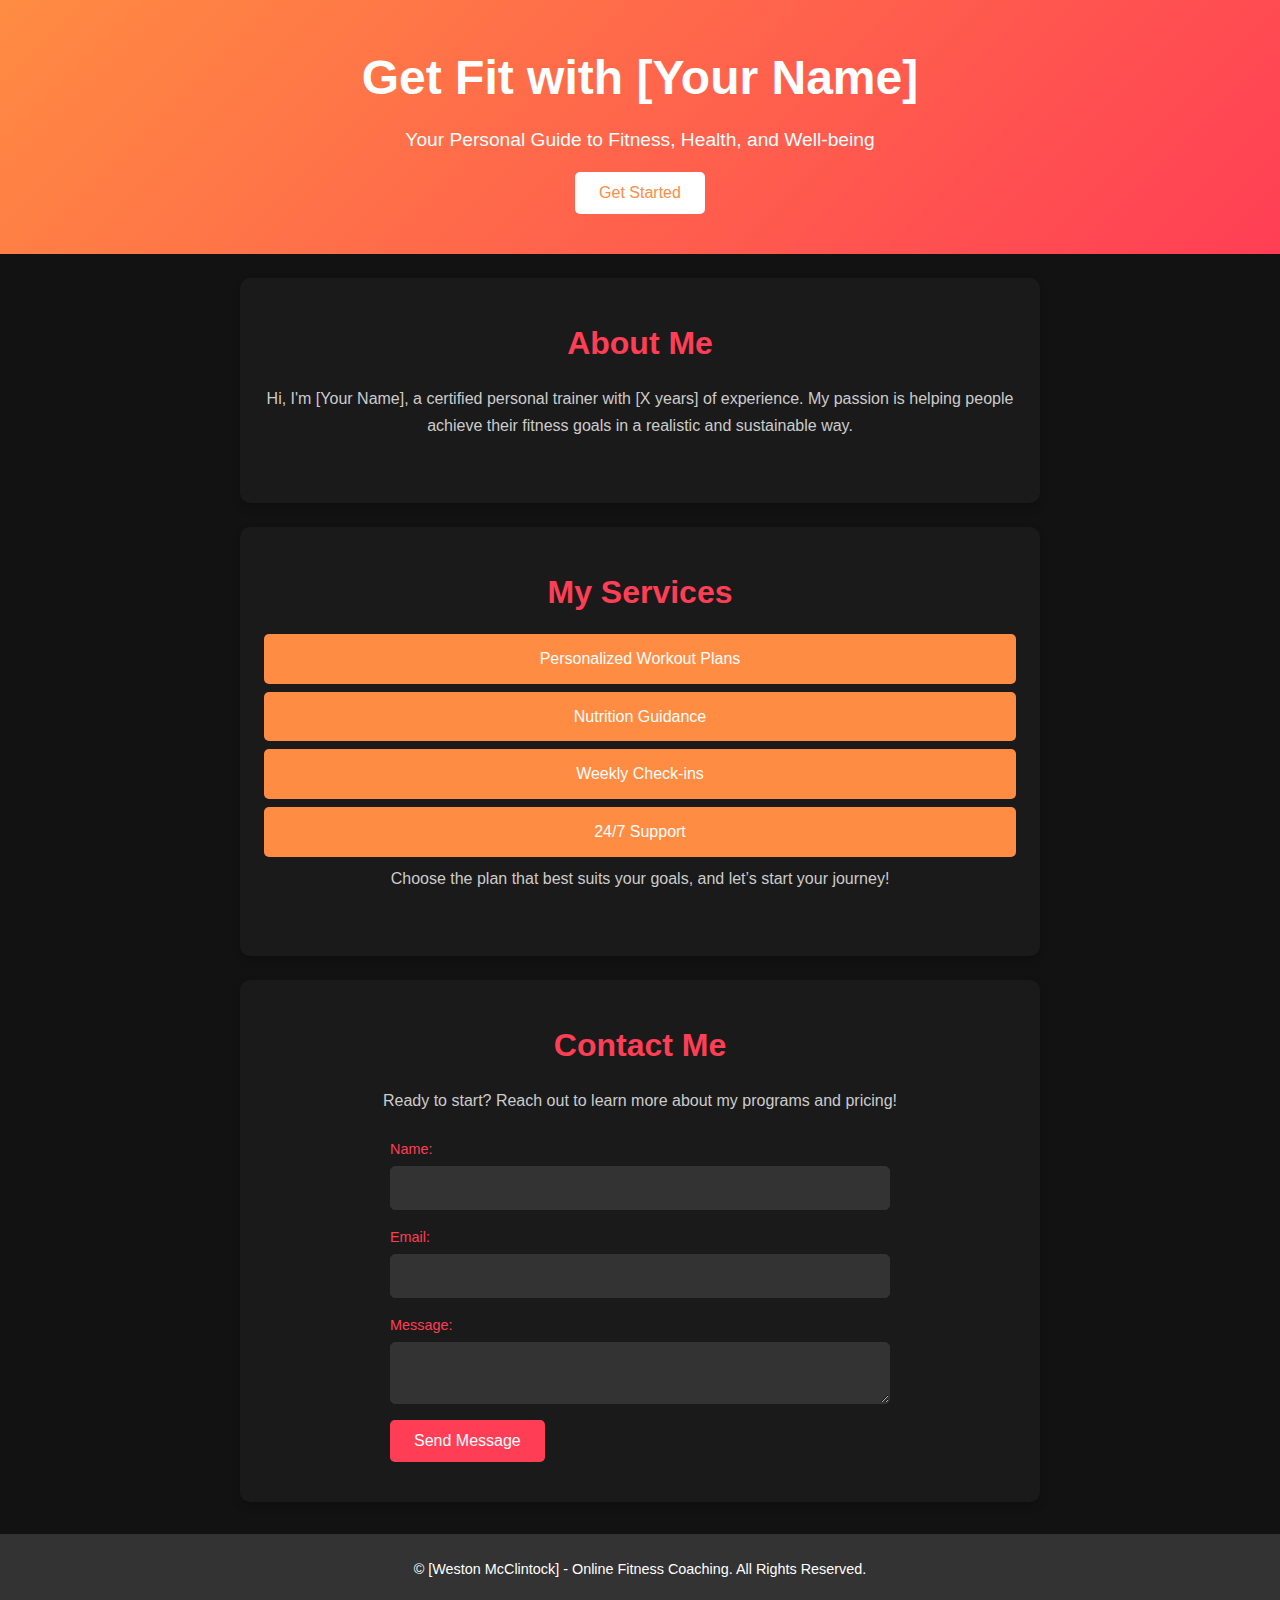
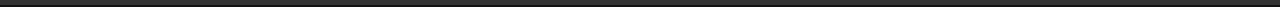
==== index.html @ 8d7b9052 "Rename html fitness website.index.html to index.html" ====
<!DOCTYPE html>
<html lang="en">
<head>
    <meta charset="UTF-8">
    <meta name="viewport" content="width=device-width, initial-scale=1.0">
    <title>Online Fitness Coaching by [Your Name]</title>
    <link rel="stylesheet" href="styles.css">
</head>
<body>

    <!-- Header Section -->
    <header>
        <h1>Get Fit with [Your Name]</h1>
        <p>Your Personal Guide to Fitness, Health, and Well-being</p>
        <button onclick="document.getElementById('contact').scrollIntoView()">Get Started</button>
    </header>

    <!-- About Section -->
    <section id="about">
        <h2>About Me</h2>
        <p>Hi, I'm [Your Name], a certified personal trainer with [X years] of experience. My passion is helping people achieve their fitness goals in a realistic and sustainable way.</p>
    </section>

    <!-- Services Section -->
    <section id="services">
        <h2>My Services</h2>
        <ul>
            <li>Personalized Workout Plans</li>
            <li>Nutrition Guidance</li>
            <li>Weekly Check-ins</li>
            <li>24/7 Support</li>
        </ul>
        <p>Choose the plan that best suits your goals, and let’s start your journey!</p>
    </section>

    <!-- Contact Section -->
    <section id="contact">
        <h2>Contact Me</h2>
        <p>Ready to start? Reach out to learn more about my programs and pricing!</p>
        <form action="submit_form.php" method="post">
            <label for="name">Name:</label>
            <input type="text" id="name" name="name" required>

            <label for="email">Email:</label>
            <input type="email" id="email" name="email" required>

            <label for="message">Message:</label>
            <textarea id="message" name="message" required></textarea>

            <button type="submit">Send Message</button>
        </form>
    </section>

    <!-- Footer Section -->
    <footer>
        <p>© [Weston McClintock] - Online Fitness Coaching. All Rights Reserved.</p>
    </footer>

</body>
</html>
---- styles.css ----
/* Reset some basic styling */
* {
    margin: 0;
    padding: 0;
    box-sizing: border-box;
}

body {
    font-family: 'Arial', sans-serif;
    line-height: 1.6;
    color: #e0e0e0; /* Light gray text for readability on dark background */
    background: #121212; /* Black background */
}

/* Header Section Styling */
header {
    background: linear-gradient(135deg, #FF8C42, #FF3E55);
    color: #fff;
    text-align: center;
    padding: 2.5rem 1rem;
}

header h1 {
    font-size: 3rem;
    font-weight: bold;
    margin-bottom: 0.5rem;
}

header p {
    font-size: 1.2rem;
    margin-bottom: 1rem;
}

header button {
    padding: 0.75rem 1.5rem;
    font-size: 1rem;
    color: #FF8C42;
    background: #fff;
    border: none;
    border-radius: 5px;
    cursor: pointer;
    transition: background 0.3s ease;
}

header button:hover {
    background: #FF3E55;
    color: #fff;
}

/* Section Styling */
section {
    padding: 2.5rem 1.5rem;
    max-width: 800px;
    margin: auto;
    text-align: center;
    background: #1a1a1a; /* Dark gray for sections */
    border-radius: 10px;
    box-shadow: 0 4px 8px rgba(0, 0, 0, 0.2);
    margin-top: 1.5rem;
}

section h2 {
    font-size: 2rem;
    color: #FF3E55;
    margin-bottom: 1rem;
}

section p {
    font-size: 1rem;
    color: #cccccc; /* Light gray for paragraph text */
    line-height: 1.7;
    margin-bottom: 1.5rem;
}

#services ul {
    list-style-type: none;
    padding: 0;
}

#services ul li {
    background: #FF8C42;
    color: #fff;
    padding: 0.75rem;
    margin: 0.5rem 0;
    border-radius: 5px;
}

/* Contact Section Styling */
#contact form {
    max-width: 500px;
    margin: auto;
    text-align: left;
}

#contact label {
    display: block;
    font-size: 0.9rem;
    color: #FF3E55;
    margin-bottom: 0.3rem;
}

#contact input, #contact textarea {
    display: block;
    width: 100%;
    padding: 0.75rem;
    margin-bottom: 1rem;
    border: 1px solid #333;
    border-radius: 5px;
    font-size: 1rem;
    background: #333; /* Dark background for input fields */
    color: #e0e0e0;
}

#contact button {
    padding: 0.75rem 1.5rem;
    font-size: 1rem;
    color: #fff;
    background: #FF3E55;
    border: none;
    border-radius: 5px;
    cursor: pointer;
    transition: background 0.3s ease;
}

#contact button:hover {
    background: #FF8C42;
}

/* Footer Styling */
footer {
    background: #333;
    color: #ffffff;
    text-align: center;
    padding: 1.5rem 1rem;
    margin-top: 2rem;
    font-size: 0.9rem;
}

footer p {
    margin: 0;
}
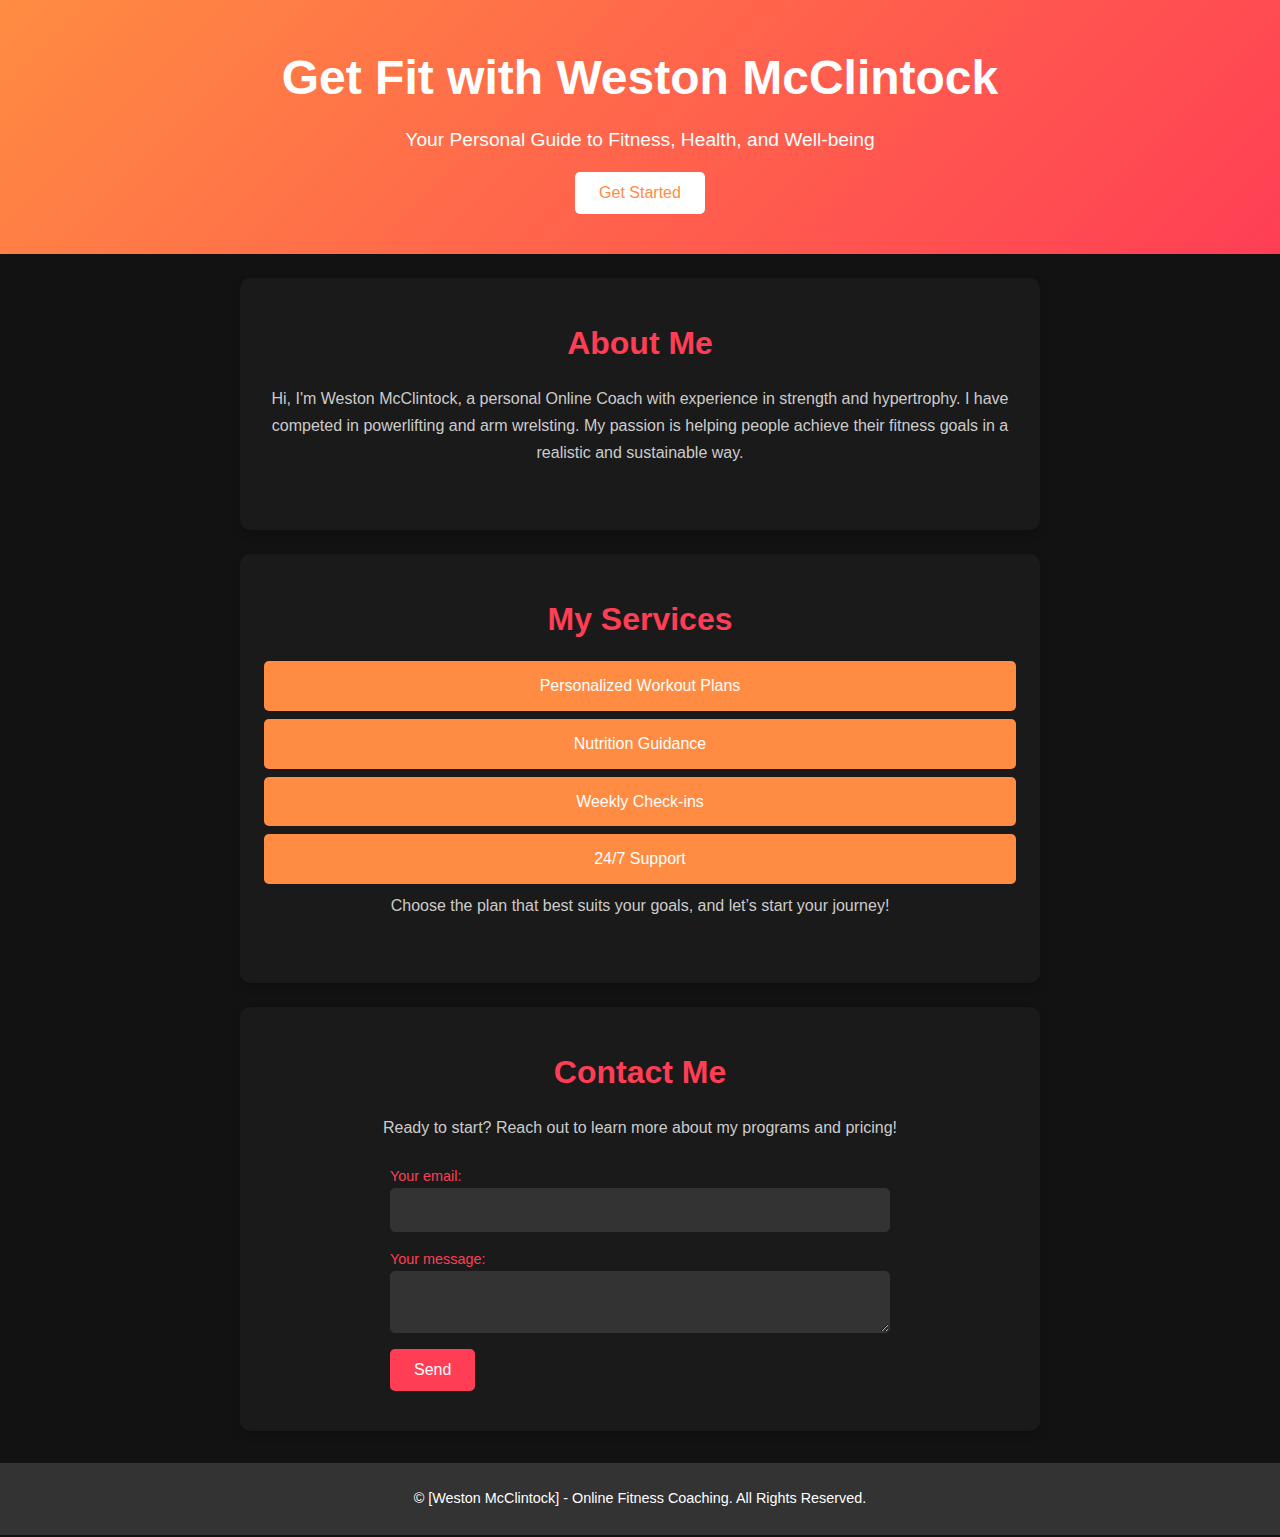
==== commit 871473cd: "Update index.html" ====
--- a/index.html
+++ b/index.html
@@ -3,14 +3,14 @@
 <head>
     <meta charset="UTF-8">
     <meta name="viewport" content="width=device-width, initial-scale=1.0">
-    <title>Online Fitness Coaching by [Your Name]</title>
+    <title>Online Fitness Coaching by Weston McClintock</title>
     <link rel="stylesheet" href="styles.css">
 </head>
 <body>
 
     <!-- Header Section -->
     <header>
-        <h1>Get Fit with [Your Name]</h1>
+        <h1>Get Fit with Weston McClintock</h1>
         <p>Your Personal Guide to Fitness, Health, and Well-being</p>
         <button onclick="document.getElementById('contact').scrollIntoView()">Get Started</button>
     </header>
@@ -18,7 +18,7 @@
     <!-- About Section -->
     <section id="about">
         <h2>About Me</h2>
-        <p>Hi, I'm [Your Name], a certified personal trainer with [X years] of experience. My passion is helping people achieve their fitness goals in a realistic and sustainable way.</p>
+        <p>Hi, I'm Weston McClintock, a personal Online Coach with experience in strength and hypertrophy. I have competed in powerlifting and arm wrelsting. My passion is helping people achieve their fitness goals in a realistic and sustainable way.</p>
     </section>
 
     <!-- Services Section -->
@@ -37,18 +37,21 @@
     <section id="contact">
         <h2>Contact Me</h2>
         <p>Ready to start? Reach out to learn more about my programs and pricing!</p>
-        <form action="submit_form.php" method="post">
-            <label for="name">Name:</label>
-            <input type="text" id="name" name="name" required>
-
-            <label for="email">Email:</label>
-            <input type="email" id="email" name="email" required>
-
-            <label for="message">Message:</label>
-            <textarea id="message" name="message" required></textarea>
-
-            <button type="submit">Send Message</button>
-        </form>
+        <form
+  action="https://formspree.io/f/mldenovd"
+  method="POST"
+>
+  <label>
+    Your email:
+    <input type="email" name="email">
+  </label>
+  <label>
+    Your message:
+    <textarea name="message"></textarea>
+  </label>
+  <!-- your other form fields go here -->
+  <button type="submit">Send</button>
+</form>
     </section>
 
     <!-- Footer Section -->
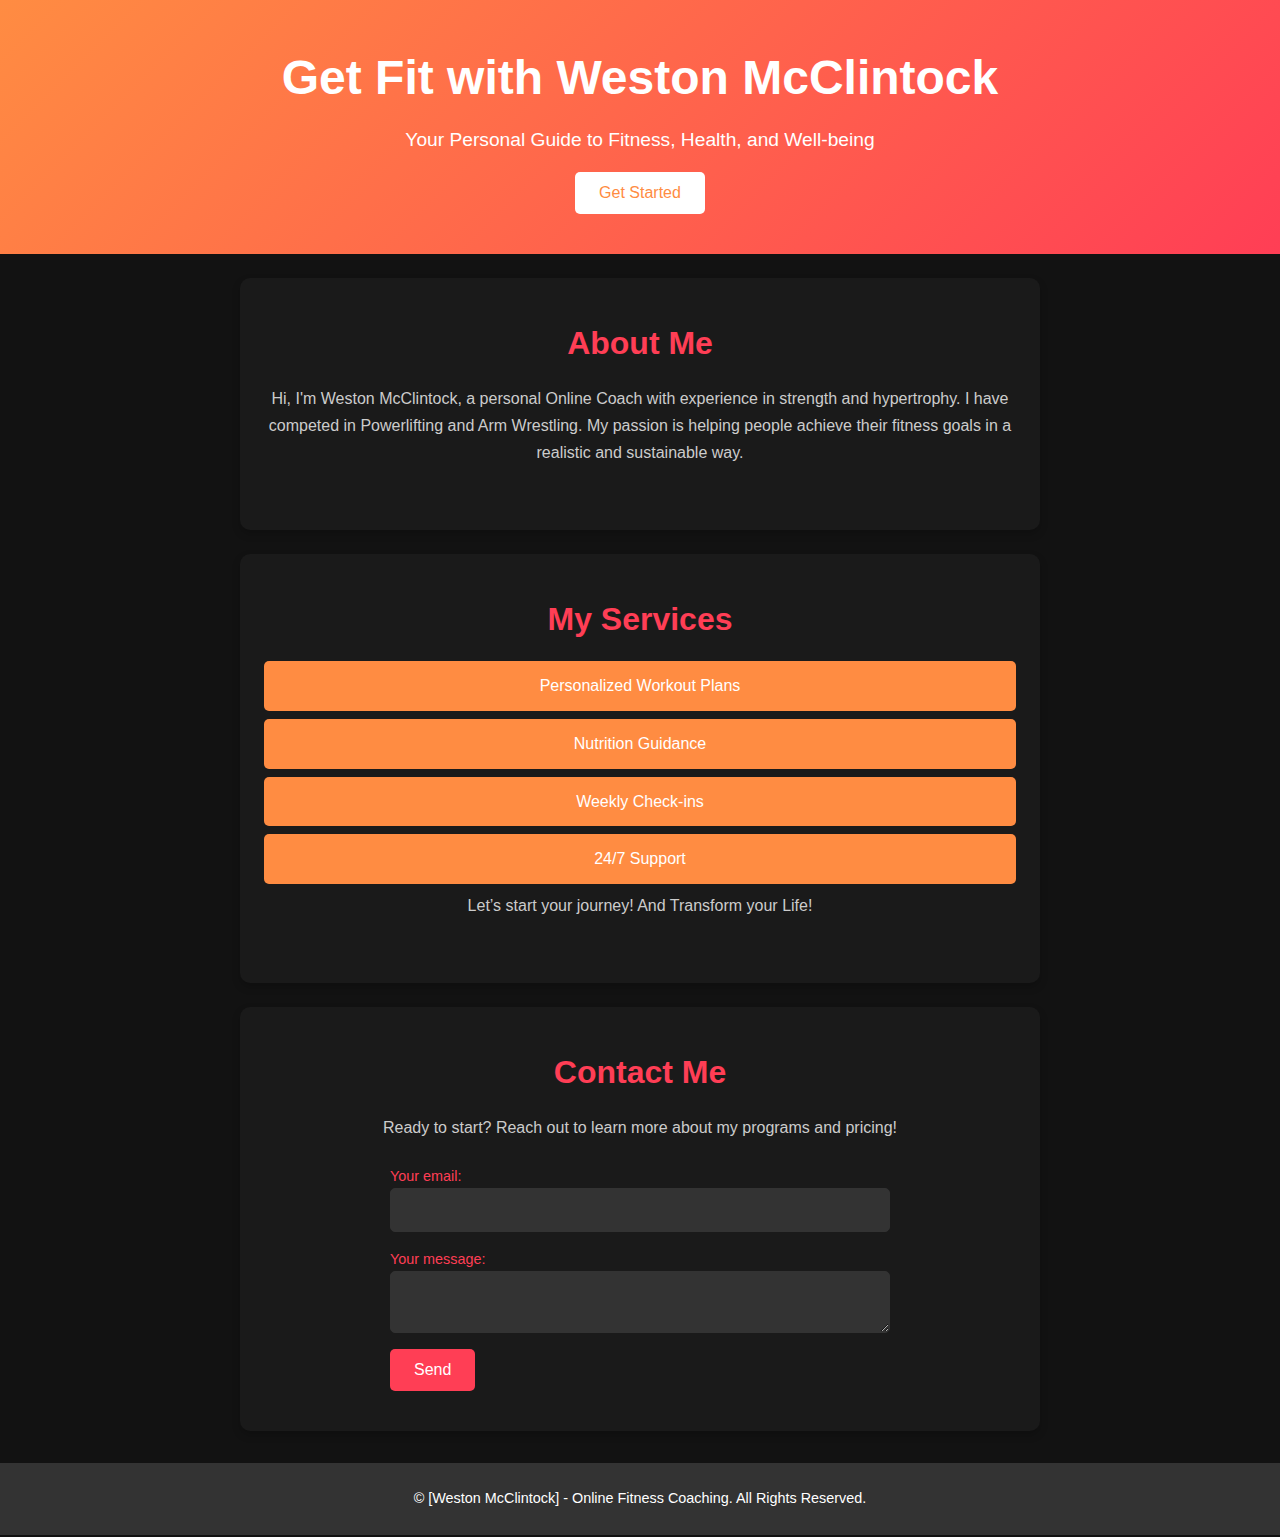
==== commit 7bad99ec: "Update index.html" ====
--- a/index.html
+++ b/index.html
@@ -18,7 +18,7 @@
     <!-- About Section -->
     <section id="about">
         <h2>About Me</h2>
-        <p>Hi, I'm Weston McClintock, a personal Online Coach with experience in strength and hypertrophy. I have competed in powerlifting and arm wrelsting. My passion is helping people achieve their fitness goals in a realistic and sustainable way.</p>
+        <p>Hi, I'm Weston McClintock, a personal Online Coach with experience in strength and hypertrophy. I have competed in Powerlifting and Arm Wrestling. My passion is helping people achieve their fitness goals in a realistic and sustainable way.</p>
     </section>
 
     <!-- Services Section -->
@@ -30,7 +30,7 @@
             <li>Weekly Check-ins</li>
             <li>24/7 Support</li>
         </ul>
-        <p>Choose the plan that best suits your goals, and let’s start your journey!</p>
+        <p>Let’s start your journey! And Transform your Life!</p>
     </section>
 
     <!-- Contact Section -->
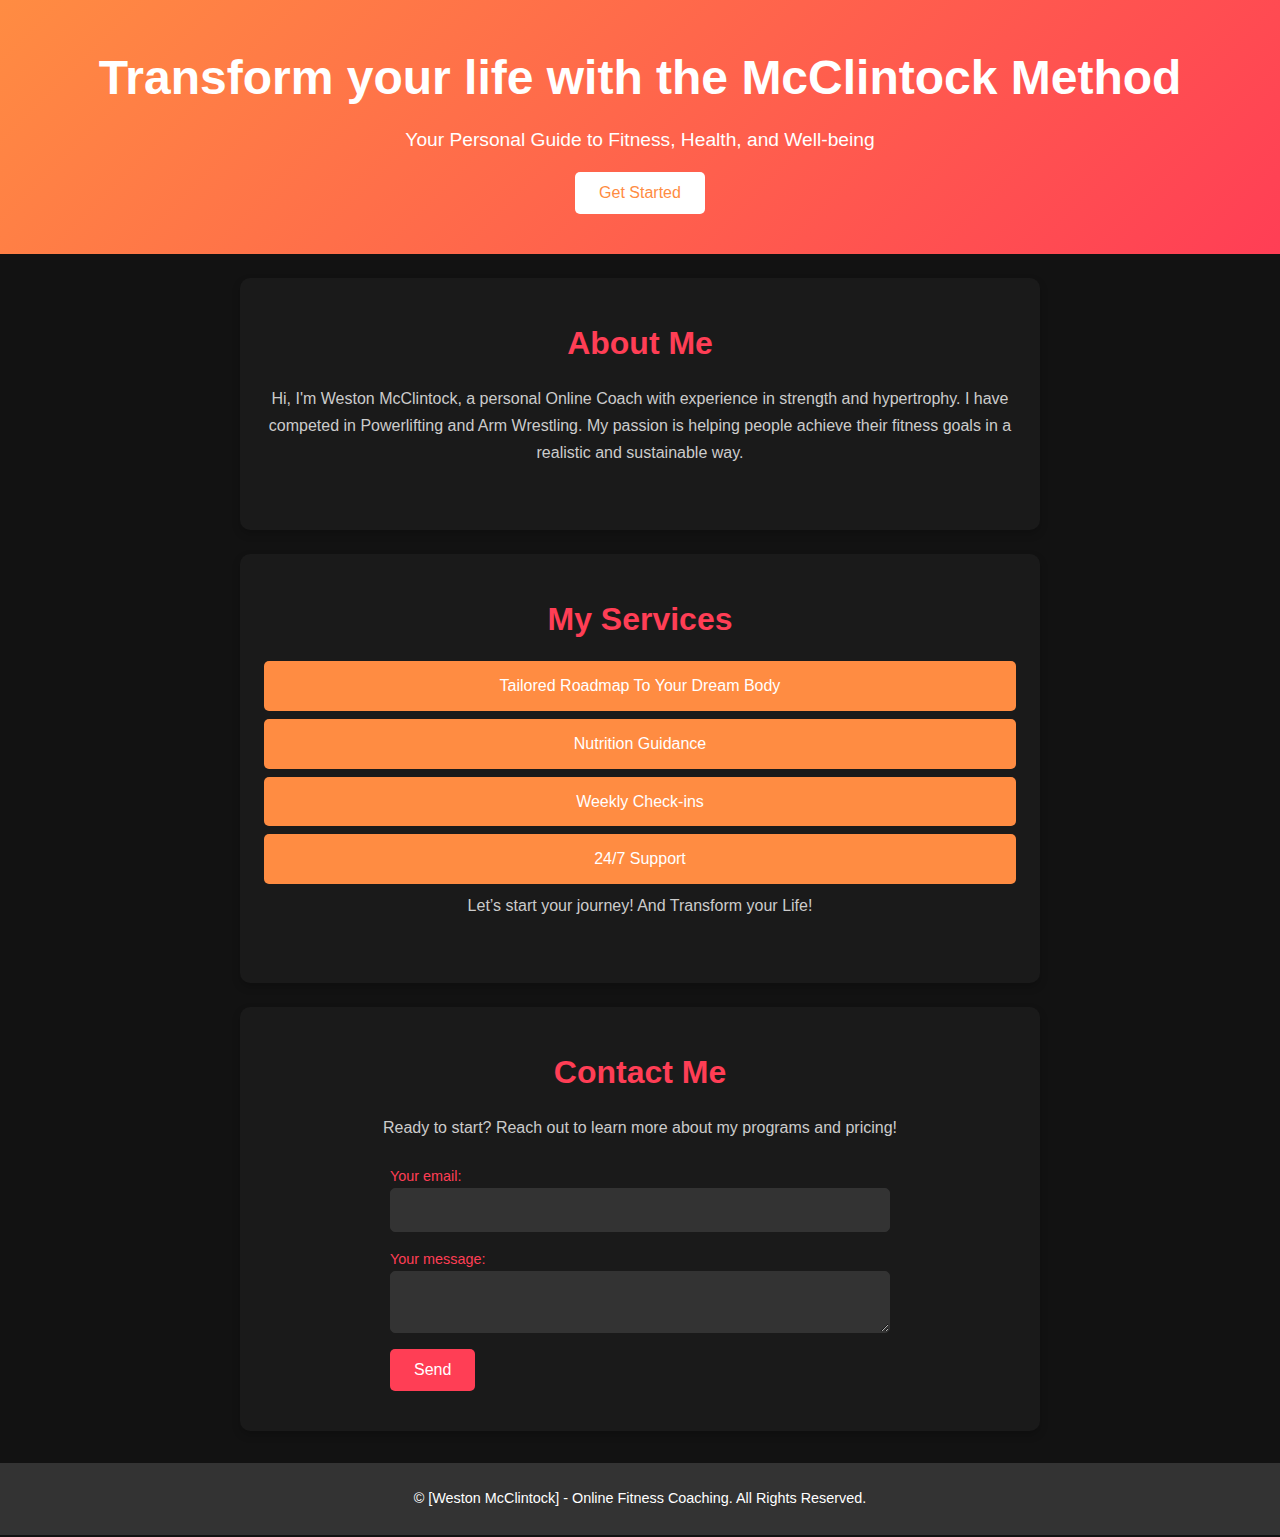
==== commit fb78d3da: "Update index.html" ====
--- a/index.html
+++ b/index.html
@@ -10,7 +10,7 @@
 
     <!-- Header Section -->
     <header>
-        <h1>Get Fit with Weston McClintock</h1>
+        <h1>Transform your life with the McClintock Method</h1>
         <p>Your Personal Guide to Fitness, Health, and Well-being</p>
         <button onclick="document.getElementById('contact').scrollIntoView()">Get Started</button>
     </header>
@@ -25,7 +25,7 @@
     <section id="services">
         <h2>My Services</h2>
         <ul>
-            <li>Personalized Workout Plans</li>
+            <li>Tailored Roadmap To Your Dream Body</li>
             <li>Nutrition Guidance</li>
             <li>Weekly Check-ins</li>
             <li>24/7 Support</li>
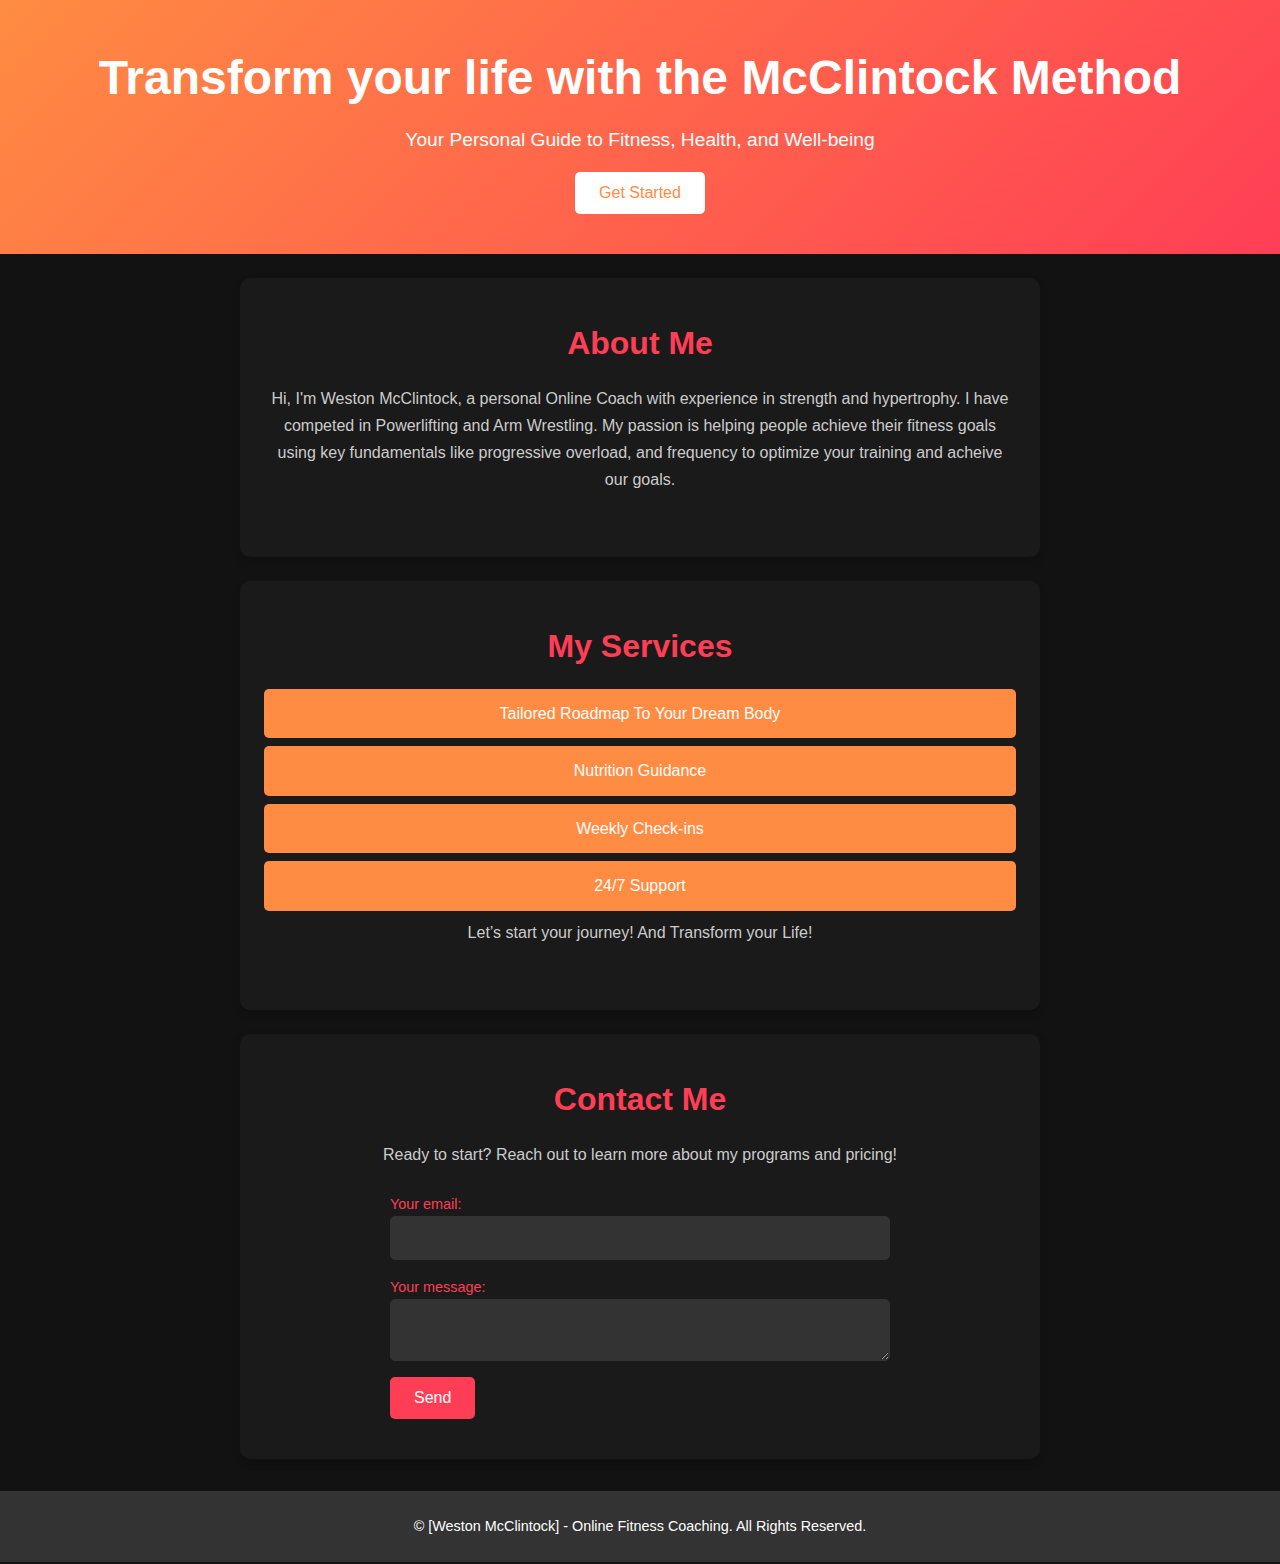
==== commit 2b91b886: "Update index.html" ====
--- a/index.html
+++ b/index.html
@@ -18,7 +18,9 @@
     <!-- About Section -->
     <section id="about">
         <h2>About Me</h2>
-        <p>Hi, I'm Weston McClintock, a personal Online Coach with experience in strength and hypertrophy. I have competed in Powerlifting and Arm Wrestling. My passion is helping people achieve their fitness goals in a realistic and sustainable way.</p>
+        <p>Hi, I'm Weston McClintock, a personal Online Coach with experience in strength and hypertrophy. I have competed in Powerlifting and Arm Wrestling.
+            My passion is helping people achieve their fitness goals using key fundamentals like progressive overload, and frequency 
+            to optimize your training and acheive our goals.</p>
     </section>
 
     <!-- Services Section -->
